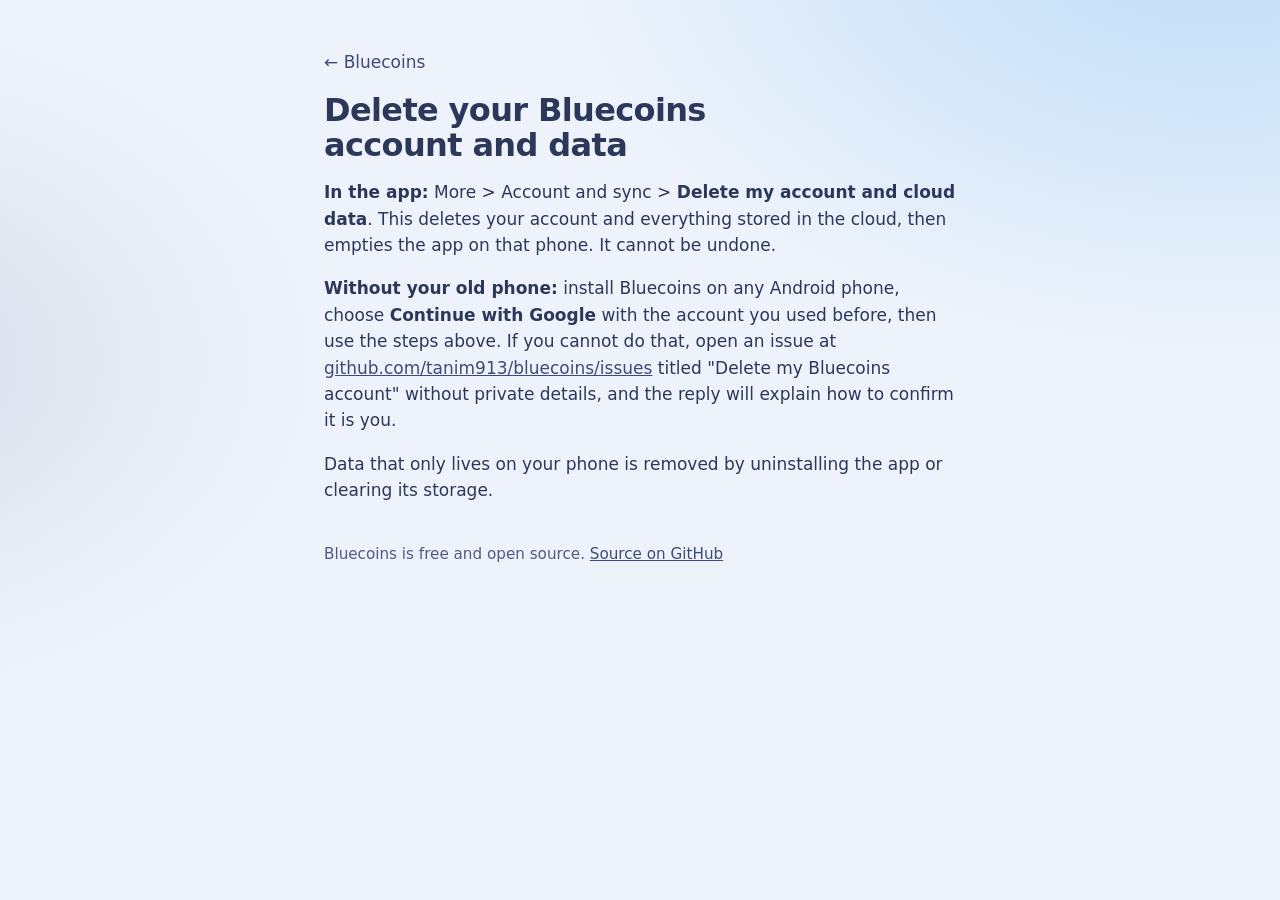
==== docs/delete-account.html @ b64478ea "Add landing page and privacy and account-deletion pages for GitHub Pages" ====
<!doctype html>
<html lang="en"><head><meta charset="utf-8"><meta name="viewport" content="width=device-width,initial-scale=1">
<title>Delete your account · Bluecoins</title><link rel="icon" href="icon.png"><link rel="stylesheet" href="style.css"></head>
<body><main class="doc"><p class="back"><a href="./">&larr; Bluecoins</a></p><h1>Delete your Bluecoins account and data</h1>
<p><strong>In the app:</strong> More &gt; Account and sync &gt; <strong>Delete my account and cloud data</strong>. This deletes your
account and everything stored in the cloud, then empties the app on that phone. It cannot be undone.</p>
<p><strong>Without your old phone:</strong> install Bluecoins on any Android phone, choose <strong>Continue with Google</strong> with the
account you used before, then use the steps above. If you cannot do that, open an issue at
<a href="https://github.com/tanim913/bluecoins/issues">github.com/tanim913/bluecoins/issues</a> titled "Delete my
Bluecoins account" without private details, and the reply will explain how to confirm it is you.</p>
<p>Data that only lives on your phone is removed by uninstalling the app or clearing its storage.</p>
<footer>Bluecoins is free and open source. <a href="https://github.com/tanim913/bluecoins">Source on GitHub</a></footer></main></body></html>
---- docs/style.css ----
:root{--bg:#eef3fb;--ink:#2b385a;--muted:#4f5b82;--card:rgba(255,255,255,.9);--edge:#d3ddf1;--accent:#3d4b78;--on-accent:#fff;--glow1:rgba(115,183,241,.4);--glow2:rgba(61,75,120,.12);--shadow:0 14px 32px rgba(43,56,90,.12),0 2px 6px rgba(43,56,90,.08)}
@media (prefers-color-scheme:dark){:root{--bg:#0c1329;--ink:#fff;--muted:#c3cbe2;--card:rgba(255,255,255,.08);--edge:rgba(255,255,255,.22);--accent:#73b7f1;--on-accent:#14203f;--glow1:rgba(61,75,120,.7);--glow2:rgba(115,183,241,.14);--shadow:0 14px 32px rgba(0,0,0,.4)}}
*{box-sizing:border-box}
html{-webkit-text-size-adjust:100%;overflow-x:hidden}
body{margin:0;min-height:100vh;color:var(--ink);font:17px/1.55 "Noto Sans",system-ui,-apple-system,"Segoe UI",Roboto,sans-serif;background:radial-gradient(60rem 40rem at 95% -10%,var(--glow1),transparent 70%),radial-gradient(40rem 30rem at -10% 40%,var(--glow2),transparent 70%),var(--bg);background-attachment:fixed}
a{color:var(--accent)}
@media (prefers-color-scheme:dark){a{color:#9fd0f7}}
main{max-width:64rem;margin:0 auto;padding:0 20px 56px}
.hero{display:grid;grid-template-columns:1.1fr .9fr;gap:40px;align-items:center;padding:56px 0 24px}
.hero img.icon{width:72px;height:72px;border-radius:18px;box-shadow:var(--shadow)}
h1{font-size:clamp(2.2rem,5vw,3.4rem);line-height:1.08;letter-spacing:-.02em;margin:18px 0 14px;text-wrap:balance}
.lead{color:var(--muted);font-size:1.15rem;max-width:34rem;margin:0 0 26px}
.btn{display:inline-block;background:var(--accent);color:var(--on-accent);padding:14px 22px;border-radius:16px;font-weight:600;text-decoration:none;box-shadow:var(--shadow)}
.btn:focus-visible,a:focus-visible{outline:3px solid #73b7f1;outline-offset:3px}
.btn.quiet{background:transparent;color:var(--ink);border:1px solid var(--edge);box-shadow:none;margin-left:8px}
.note{color:var(--muted);font-size:.95rem;margin-top:14px}
.shots{display:flex;gap:14px;justify-content:center}
.hero>*{min-width:0}
.shots img{width:48%;height:auto;max-width:210px;border-radius:26px;border:1px solid var(--edge);box-shadow:var(--shadow)}
.shots img:nth-child(2){margin-top:36px}
.panel{background:var(--card);border:1px solid var(--edge);border-radius:24px;box-shadow:var(--shadow);padding:8px 28px;margin:28px 0;-webkit-backdrop-filter:blur(18px);backdrop-filter:blur(18px)}
.panel dl{margin:0}.panel div{padding:18px 0;border-bottom:1px solid var(--edge)}.panel div:last-child{border:0}
.panel dt{font-weight:700}.panel dd{margin:2px 0 0;color:var(--muted)}
h2{font-size:1.5rem;margin:40px 0 4px}
footer{color:var(--muted);font-size:.95rem;margin-top:40px}
.doc{max-width:42rem;padding-top:32px}.doc h1{font-size:2rem}.doc h2{font-size:1.25rem}.doc p,.doc li{color:var(--ink)}
.back a{text-decoration:none}
@media (max-width:760px){.hero{grid-template-columns:1fr;padding-top:32px}.shots{margin-top:8px}.btn.quiet{margin:12px 0 0}}
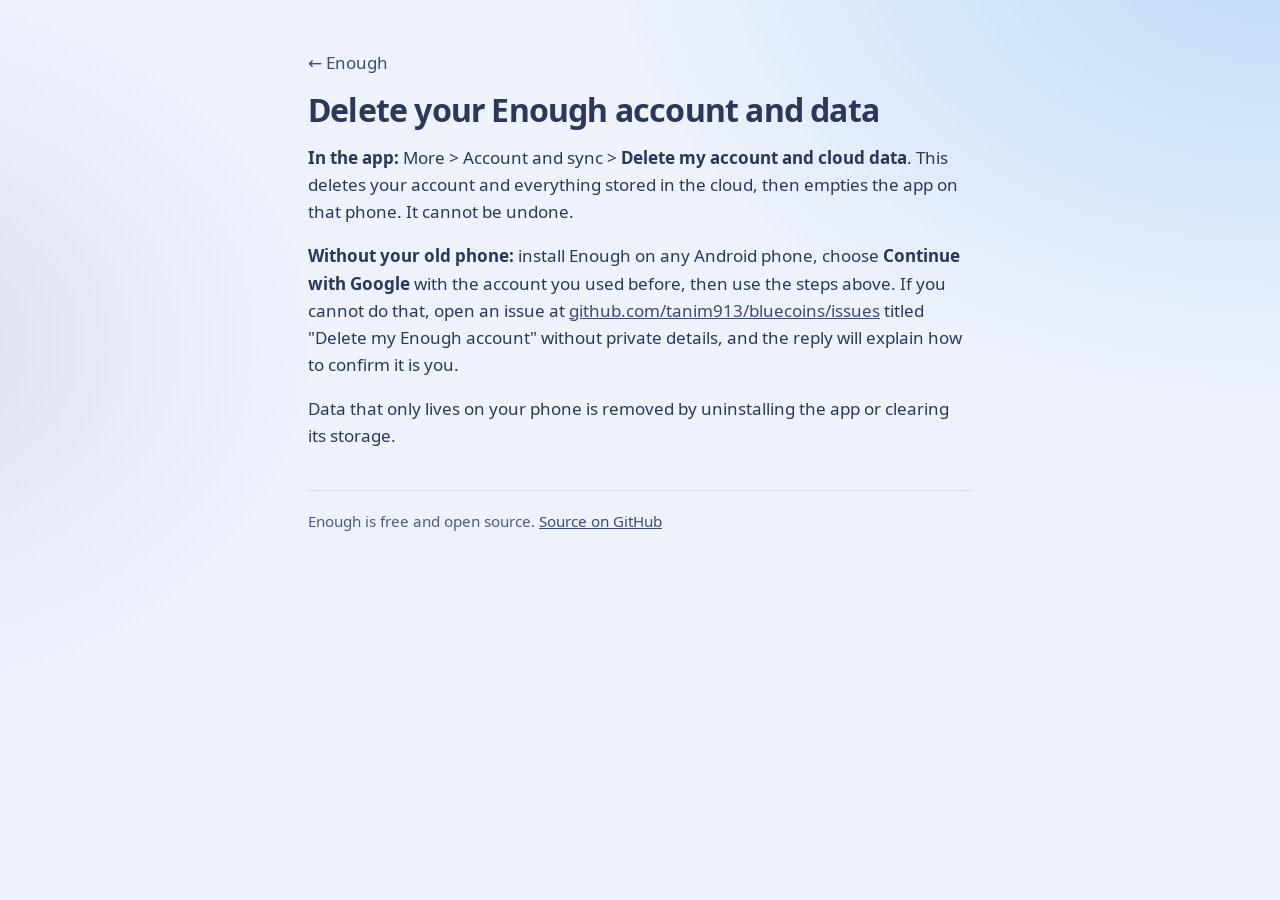
==== commit 618705f5: "Rename the app to Enough, new tagline and icon letter, bump to 1.0.2" ====
--- a/docs/delete-account.html
+++ b/docs/delete-account.html
@@ -1,12 +1,12 @@
 <!doctype html>
 <html lang="en"><head><meta charset="utf-8"><meta name="viewport" content="width=device-width,initial-scale=1">
-<title>Delete your account · Bluecoins</title><link rel="icon" href="icon.png"><link rel="stylesheet" href="style.css"></head>
-<body><main class="doc"><p class="back"><a href="./">&larr; Bluecoins</a></p><h1>Delete your Bluecoins account and data</h1>
+<title>Delete your account · Enough</title><link rel="icon" href="icon.png"><link rel="stylesheet" href="style.css"></head>
+<body><main class="doc"><p class="back"><a href="./">&larr; Enough</a></p><h1>Delete your Enough account and data</h1>
 <p><strong>In the app:</strong> More &gt; Account and sync &gt; <strong>Delete my account and cloud data</strong>. This deletes your
 account and everything stored in the cloud, then empties the app on that phone. It cannot be undone.</p>
-<p><strong>Without your old phone:</strong> install Bluecoins on any Android phone, choose <strong>Continue with Google</strong> with the
+<p><strong>Without your old phone:</strong> install Enough on any Android phone, choose <strong>Continue with Google</strong> with the
 account you used before, then use the steps above. If you cannot do that, open an issue at
 <a href="https://github.com/tanim913/bluecoins/issues">github.com/tanim913/bluecoins/issues</a> titled "Delete my
-Bluecoins account" without private details, and the reply will explain how to confirm it is you.</p>
+Enough account" without private details, and the reply will explain how to confirm it is you.</p>
 <p>Data that only lives on your phone is removed by uninstalling the app or clearing its storage.</p>
-<footer>Bluecoins is free and open source. <a href="https://github.com/tanim913/bluecoins">Source on GitHub</a></footer></main></body></html>
+<footer>Enough is free and open source. <a href="https://github.com/tanim913/bluecoins">Source on GitHub</a></footer></main></body></html>
--- a/docs/style.css
+++ b/docs/style.css
@@ -1,28 +1,113 @@
-:root{--bg:#eef3fb;--ink:#2b385a;--muted:#4f5b82;--card:rgba(255,255,255,.9);--edge:#d3ddf1;--accent:#3d4b78;--on-accent:#fff;--glow1:rgba(115,183,241,.4);--glow2:rgba(61,75,120,.12);--shadow:0 14px 32px rgba(43,56,90,.12),0 2px 6px rgba(43,56,90,.08)}
-@media (prefers-color-scheme:dark){:root{--bg:#0c1329;--ink:#fff;--muted:#c3cbe2;--card:rgba(255,255,255,.08);--edge:rgba(255,255,255,.22);--accent:#73b7f1;--on-accent:#14203f;--glow1:rgba(61,75,120,.7);--glow2:rgba(115,183,241,.14);--shadow:0 14px 32px rgba(0,0,0,.4)}}
+@font-face{font-family:"Noto Sans";font-weight:400;font-display:swap;src:url(fonts/NotoSans-Regular.woff) format("woff")}
+@font-face{font-family:"Noto Sans";font-weight:700;font-display:swap;src:url(fonts/NotoSans-Bold.woff) format("woff")}
+
+:root{
+  --ground:#0c1329;--ink:#fff;--muted:#c3cbe2;--sky:#73b7f1;--on-sky:#14203f;--indigo:#3d4b78;
+  --glass:linear-gradient(135deg,rgba(255,255,255,.14),rgba(255,255,255,.05));
+  --edge:rgba(255,255,255,.22);--line:rgba(255,255,255,.14);--shadow:0 18px 40px rgba(0,0,0,.4);
+  --glow-a:rgba(61,75,120,.75);--glow-b:rgba(115,183,241,.14);--good:#6fd3a8;--warn:#f2c86b;--track:rgba(5,10,28,.45);
+  --link:#9fd0f7;
+}
+@media (prefers-color-scheme:light){:root{
+  --ground:#edf2fb;--ink:#2b385a;--muted:#4f5b82;--sky:#3d4b78;--on-sky:#fff;--indigo:#3d4b78;
+  --glass:linear-gradient(135deg,#fff,rgba(255,255,255,.9));--edge:#d3ddf1;--line:#d3ddf1;
+  --shadow:0 14px 32px rgba(43,56,90,.13),0 2px 6px rgba(43,56,90,.08);--glow-a:rgba(115,183,241,.4);--glow-b:rgba(61,75,120,.1);
+  --good:#1b7f5a;--warn:#8a5a00;--track:#d9e1f2;--link:#3d4b78}}
+
 *{box-sizing:border-box}
-html{-webkit-text-size-adjust:100%;overflow-x:hidden}
-body{margin:0;min-height:100vh;color:var(--ink);font:17px/1.55 "Noto Sans",system-ui,-apple-system,"Segoe UI",Roboto,sans-serif;background:radial-gradient(60rem 40rem at 95% -10%,var(--glow1),transparent 70%),radial-gradient(40rem 30rem at -10% 40%,var(--glow2),transparent 70%),var(--bg);background-attachment:fixed}
-a{color:var(--accent)}
-@media (prefers-color-scheme:dark){a{color:#9fd0f7}}
-main{max-width:64rem;margin:0 auto;padding:0 20px 56px}
-.hero{display:grid;grid-template-columns:1.1fr .9fr;gap:40px;align-items:center;padding:56px 0 24px}
-.hero img.icon{width:72px;height:72px;border-radius:18px;box-shadow:var(--shadow)}
-h1{font-size:clamp(2.2rem,5vw,3.4rem);line-height:1.08;letter-spacing:-.02em;margin:18px 0 14px;text-wrap:balance}
-.lead{color:var(--muted);font-size:1.15rem;max-width:34rem;margin:0 0 26px}
-.btn{display:inline-block;background:var(--accent);color:var(--on-accent);padding:14px 22px;border-radius:16px;font-weight:600;text-decoration:none;box-shadow:var(--shadow)}
-.btn:focus-visible,a:focus-visible{outline:3px solid #73b7f1;outline-offset:3px}
+html{-webkit-text-size-adjust:100%;scroll-behavior:smooth;scroll-padding-top:24px}
+@media (prefers-reduced-motion:reduce){html{scroll-behavior:auto}*{animation:none!important;transition:none!important}}
+body{margin:0;color:var(--ink);font:17px/1.6 "Noto Sans",system-ui,-apple-system,"Segoe UI",Roboto,sans-serif;background:radial-gradient(60rem 42rem at 100% -8%,var(--glow-a),transparent 70%),radial-gradient(40rem 32rem at -10% 38%,var(--glow-b),transparent 70%),var(--ground);background-attachment:fixed;min-height:100vh}
+a{color:var(--link)}
+a:focus-visible,button:focus-visible,input:focus-visible{outline:3px solid var(--sky);outline-offset:3px;border-radius:8px}
+.skip{position:absolute;left:-999px;top:8px;background:var(--sky);color:var(--on-sky);padding:10px 14px;border-radius:10px;z-index:9}
+.skip:focus{left:8px}
+.wrap{max-width:70rem;margin:0 auto;padding:0 20px}
+
+/* Glass: translucent fill, lit edge, soft depth. The same material as the app's panels. */
+.glass{background:var(--glass);border:1px solid var(--edge);border-radius:24px;box-shadow:var(--shadow);-webkit-backdrop-filter:blur(16px);backdrop-filter:blur(16px)}
+
+/* Hero */
+.hero{display:grid;grid-template-columns:1.15fr .85fr;gap:48px;align-items:center;padding:56px 0 40px}
+.hero>*{min-width:0}
+.icon{width:72px;height:72px;border-radius:18px;box-shadow:var(--shadow)}
+h1{font-size:clamp(2.3rem,5.4vw,3.7rem);line-height:1.05;letter-spacing:-.025em;margin:22px 0 16px;text-wrap:balance}
+.lead{color:var(--muted);font-size:1.18rem;max-width:34rem;margin:0 0 28px}
+.btn{display:inline-block;background:var(--sky);color:var(--on-sky);padding:15px 24px;border-radius:16px;font-weight:700;text-decoration:none;box-shadow:var(--shadow);transition:transform .15s}
+.btn:hover{transform:translateY(-1px)}
 .btn.quiet{background:transparent;color:var(--ink);border:1px solid var(--edge);box-shadow:none;margin-left:8px}
-.note{color:var(--muted);font-size:.95rem;margin-top:14px}
-.shots{display:flex;gap:14px;justify-content:center}
-.hero>*{min-width:0}
-.shots img{width:48%;height:auto;max-width:210px;border-radius:26px;border:1px solid var(--edge);box-shadow:var(--shadow)}
-.shots img:nth-child(2){margin-top:36px}
-.panel{background:var(--card);border:1px solid var(--edge);border-radius:24px;box-shadow:var(--shadow);padding:8px 28px;margin:28px 0;-webkit-backdrop-filter:blur(18px);backdrop-filter:blur(18px)}
-.panel dl{margin:0}.panel div{padding:18px 0;border-bottom:1px solid var(--edge)}.panel div:last-child{border:0}
-.panel dt{font-weight:700}.panel dd{margin:2px 0 0;color:var(--muted)}
-h2{font-size:1.5rem;margin:40px 0 4px}
-footer{color:var(--muted);font-size:.95rem;margin-top:40px}
-.doc{max-width:42rem;padding-top:32px}.doc h1{font-size:2rem}.doc h2{font-size:1.25rem}.doc p,.doc li{color:var(--ink)}
-.back a{text-decoration:none}
-@media (max-width:760px){.hero{grid-template-columns:1fr;padding-top:32px}.shots{margin-top:8px}.btn.quiet{margin:12px 0 0}}
+.fine{color:var(--muted);font-size:.95rem;margin:16px 0 0;max-width:34rem}
+.hero-shot{display:flex;justify-content:center}
+.phone{display:block;width:100%;max-width:290px;height:auto;border-radius:30px;border:1px solid var(--edge);box-shadow:var(--shadow)}
+
+/* Questions: a sticky index beside the answers */
+.layout>*{min-width:0}
+.layout{display:grid;grid-template-columns:15rem 1fr;gap:56px;align-items:start;padding-bottom:40px}
+.qnav{position:sticky;top:24px;padding:18px 8px 18px 0}
+.qnav p{margin:0 0 10px;color:var(--muted);font-size:.95rem}
+.qnav ol{list-style:none;margin:0;padding:0}
+.qnav a{display:block;padding:9px 12px;border-radius:12px;color:var(--muted);text-decoration:none;font-size:.97rem;line-height:1.35}
+.qnav a:hover{color:var(--ink)}
+.qnav a[aria-current=true]{background:var(--glass);border:1px solid var(--edge);color:var(--ink);font-weight:700;padding:8px 11px}
+section.q{padding:48px 0 12px;border-top:1px solid var(--line)}
+section.q:first-child{border-top:0;padding-top:8px}
+h2{font-size:clamp(1.55rem,3.2vw,2.1rem);line-height:1.2;letter-spacing:-.015em;margin:0 0 14px;text-wrap:balance}
+.q p,.q li{max-width:62ch}
+.q p{margin:0 0 14px}
+.answer{font-size:1.12rem;color:var(--ink)}
+.muted{color:var(--muted)}
+ul.plain{margin:0 0 14px;padding-left:1.15em}
+ul.plain li{margin:0 0 8px}
+
+/* The try-it demo */
+.demo{padding:22px;margin:22px 0 8px;max-width:38rem}
+.demo label{display:block;font-weight:700;margin-bottom:8px}
+.demo input{width:100%;font:inherit;font-size:1.3rem;font-weight:700;padding:14px 16px;border-radius:16px;border:1px solid var(--edge);background:var(--track);color:var(--ink)}
+.demo .setup{color:var(--muted);font-size:.92rem;margin:10px 0 18px}
+.say{font-size:1.15rem;margin:0 0 4px}
+.big{font-size:clamp(2.6rem,7vw,3.6rem);font-weight:700;line-height:1.1;letter-spacing:-.02em;font-variant-numeric:tabular-nums}
+.bar{position:relative;height:12px;border-radius:99px;background:var(--track);margin:18px 0 8px;border:1px solid var(--line)}
+.bar i{position:absolute;inset:0;border-radius:99px;background:var(--good);transform-origin:left;transition:transform .2s}
+.bar i.warn{background:var(--warn)}
+.bar b{position:absolute;top:-6px;bottom:-6px;width:3px;border-radius:2px;background:var(--ink)}
+.facts{display:flex;gap:28px;flex-wrap:wrap;color:var(--muted);font-size:.95rem;margin:0}
+.facts strong{color:var(--ink);font-variant-numeric:tabular-nums}
+
+/* Who it is for: one list, not a grid of cards */
+.who{margin:18px 0 8px;padding:6px 26px}
+.who div{display:grid;grid-template-columns:11rem 1fr;gap:6px 24px;padding:18px 0;border-bottom:1px solid var(--line)}
+.who div:last-child{border:0}
+.who dt{font-weight:700}
+.who dd{margin:0;color:var(--muted)}
+.who dd b{color:var(--ink);font-weight:400}
+
+/* App tour */
+.tour{display:flex;gap:18px;margin:20px 0 8px;overflow-x:auto;padding:4px 2px 18px;scroll-snap-type:x mandatory}
+.tour figure{margin:0;flex:0 0 min(15rem,70vw);scroll-snap-align:start}
+.tour img{width:100%;height:auto;display:block}
+.tour figcaption{margin-top:12px;font-size:.95rem;color:var(--muted)}
+.tour figcaption b{color:var(--ink);display:block;font-size:1rem}
+
+.steps{list-style:none;counter-reset:s;margin:14px 0 22px;padding:0}
+.steps li{counter-increment:s;position:relative;padding:0 0 16px 52px;max-width:60ch}
+.steps li::before{content:counter(s);position:absolute;left:0;top:0;width:36px;height:36px;border-radius:50%;background:var(--glass);border:1px solid var(--edge);display:grid;place-items:center;font-weight:700}
+
+.close{margin:40px 0 8px;padding:34px;text-align:center}
+.close h2{margin-bottom:10px}
+footer{color:var(--muted);font-size:.95rem;padding:24px 0 56px}
+footer a{margin-right:14px}
+
+/* Privacy and deletion pages */
+.doc{display:block;max-width:44rem;margin:0 auto;padding:32px 20px 56px}
+.doc h1{font-size:2rem;margin-top:8px}.doc h2{font-size:1.25rem;margin:30px 0 8px}
+.doc p,.doc li{color:var(--ink);max-width:66ch}
+.doc footer{margin-top:40px;padding:0;border-top:1px solid var(--line);padding-top:18px}.back a{text-decoration:none}
+
+@media (max-width:900px){
+  .hero{grid-template-columns:1fr;gap:28px;padding-top:32px}
+  .layout{grid-template-columns:1fr;gap:0}
+  .qnav{display:none}
+  .who div{grid-template-columns:1fr}
+  .btn.quiet{margin:12px 0 0}
+  .hero-shot{justify-content:flex-start}
+}
